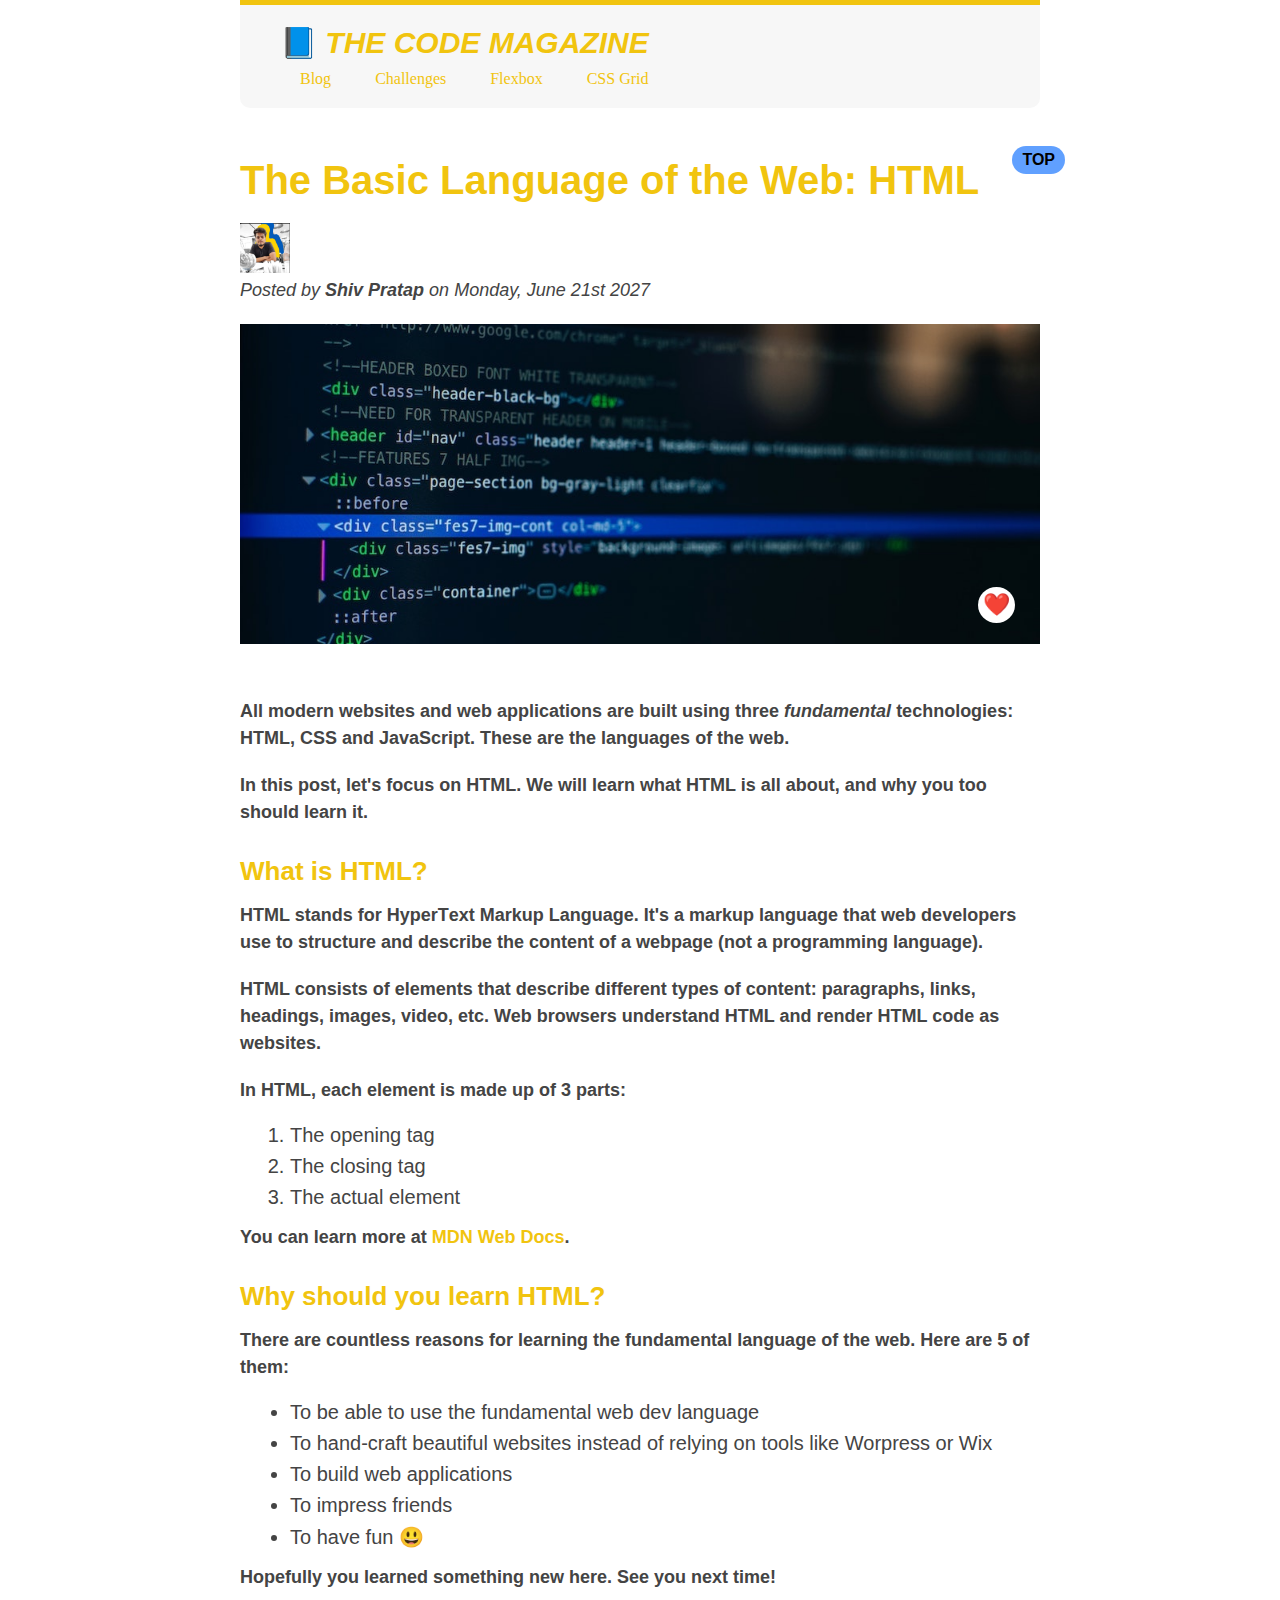
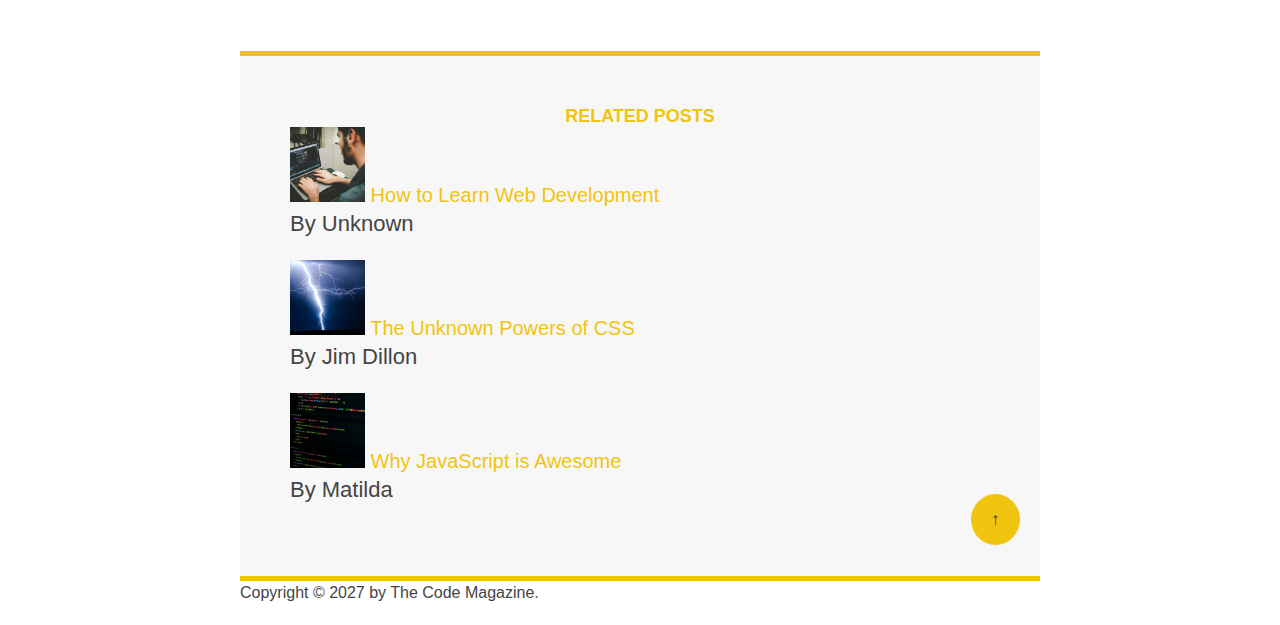
==== index.html @ d39a0a8e "shifted from learning-web-dev repo" ====
<!DOCTYPE html>
<html lang="en">
  <head>
    <meta charset="UTF-8" />
    <title>The Basic Language of the Web: HTML</title>
    <link rel="stylesheet" href="style.css" />
  </head>

  <body>
    <!--
    <h1>The Basic Language of the Web: HTML</h1>
    <h2>The Basic Language of the Web: HTML</h2>
    <h3>The Basic Language of the Web: HTML</h3>
    <h4>The Basic Language of the Web: HTML</h4>
    <h5>The Basic Language of the Web: HTML</h5>
    <h6>The Basic Language of the Web: HTML</h6>
    -->
    <div class="container">
      <header id="top" class="main-header">
        <h1>📘 The Code Magazine</h1>

        <nav>
          <a href="blog.html">Blog</a>
          <a href="#">Challenges</a>
          <a href="#">Flexbox</a>
          <a href="#">CSS Grid</a>
        </nav>
      </header>

      <article>
        <header class="about-author">
          <h2>The Basic Language of the Web: HTML</h2>

          <img
            src="img/photo_2023-05-13_01-30-47.jpg"
            alt="Headshot of Shiv"
            height="50"
            width="50"
          />

          <p id="author">
            Posted by <strong>Shiv Pratap</strong> on Monday, June 21st 2027
          </p>

          <img
            src="img/post-img.jpg"
            alt="HTML code on a screen"
            width="500"
            height="200"
            class="post-image"
          />
          <button class="like">❤️</button>
        </header>

        <p class="related-author">
          All modern websites and web applications are built using three
          <em>fundamental</em>
          technologies: HTML, CSS and JavaScript. These are the languages of the
          web.
        </p>

        <p class="related-author">
          In this post, let's focus on HTML. We will learn what HTML is all
          about, and why you too should learn it.
        </p>

        <h3>What is HTML?</h3>
        <p class="related-author">
          HTML stands for <strong>H</strong>yper<strong>T</strong>ext
          <strong>M</strong>arkup <strong>L</strong>anguage. It's a markup
          language that web developers use to structure and describe the content
          of a webpage (not a programming language).
        </p>
        <p class="related-author">
          HTML consists of elements that describe different types of content:
          paragraphs, links, headings, images, video, etc. Web browsers
          understand HTML and render HTML code as websites.
        </p>
        <p class="related-author">
          In HTML, each element is made up of 3 parts:
        </p>

        <ol>
          <li>The opening tag</li>
          <li>The closing tag</li>
          <li>The actual element</li>
        </ol>

        <p class="related-author">
          You can learn more at
          <a
            href="https://developer.mozilla.org/en-US/docs/Web/HTML"
            target="_blank"
            >MDN Web Docs</a
          >.
        </p>

        <h3>Why should you learn HTML?</h3>

        <p class="related-author">
          There are countless reasons for learning the fundamental language of
          the web. Here are 5 of them:
        </p>

        <ul>
          <li>To be able to use the fundamental web dev language</li>
          <li>
            To hand-craft beautiful websites instead of relying on tools like
            Worpress or Wix
          </li>
          <li>To build web applications</li>
          <li>To impress friends</li>
          <li>To have fun 😃</li>
        </ul>

        <p class="related-author">
          Hopefully you learned something new here. See you next time!
        </p>
      </article>

      <aside class="related-post">
        <h4>Related posts</h4>

        <ul class="noBullet">
          <li>
            <img
              src="img/related-1.jpg"
              alt="Person programming"
              width="75"
              width="75"
            />
            <a href="#">How to Learn Web Development</a>
            <p>By Unknown</p>
          </li>
          <li>
            <img
              src="img/related-2.jpg"
              alt="Lightning"
              width="75"
              heigth="75"
            />
            <a href="#">The Unknown Powers of CSS</a>
            <p>By Jim Dillon</p>
          </li>
          <li>
            <img
              src="img/related-3.jpg"
              alt="JavaScript code on a screen"
              width="75"
              height="75"
            />
            <a href="#">Why JavaScript is Awesome</a>
            <p>By Matilda</p>
          </li>
        </ul>
      </aside>

      <footer>
        <p id="copyright" class="copyright text">
          Copyright &copy; 2027 by The Code Magazine.
        </p>
      </footer>
      <a href="#top"><button class="arrow">&uarr;</button></a>
    </div>
  </body>
</html>
---- style.css ----
* {
  margin: 0;
  padding: 0;
}

h1, h2, h3, h4, p, li{
  font-family: sans-serif;
  color: #444;
}
h1, h2, h3, h4{
  color: #f1c40f;
}
nav a:link {
  display: inline-block;
  margin: 0 20px;
  margin-top: 10px;
}

nav a:link:last-child {
  margin-right: 0;
}

.container {
  width: 800px;
  margin: 0 auto;
  position: relative;
}

.main-header {
  background-color: #f7f7f7;
  padding: 20px 40px;
  border-top: 5px solid #f1c40f;
  margin-bottom: 50px;
  border-bottom-left-radius: 10px;
  border-bottom-right-radius: 10px;
}
.about-author {
  margin-bottom: 50px;
  position: relative;
}
h1{
  font-size: 30px;
  text-transform: uppercase;
  font-style: italic;
 
}
h2{
  font-size: 40px;
  margin-bottom: 20px;
  /* background-color: yellow; */
  position: relative;
}
h3{
  font-size: 26px;
  margin-top: 30px;
  margin-bottom: 15px;
}
h4{
  text-transform: uppercase;
  font-size: 18px;
  text-align: center;
}
p{
  font-family: sans-serif;
  font-size: 22px;
  line-height: 1.5;
  margin-bottom: 20px;
}
li{
  font-size: 20px;
  margin-bottom: 8px;
}
li:last-child {
  margin: 0;
}
/* footer p{
} */

#author {
  font-family: sans-serif;
  font-size: 18px;
  font-style: italic;
}

#copyright {
  font-size: 16px;
}

.related-author {
  font-size: 18px;
  font-weight: bold;
}

.noBullet {
  list-style: none;
}

aside {
  background-color: #f7f7f7;
  border: 5px solid #f1c40f;
  border-width: 5px 0 5px 0;
  padding: 50px 0;
  width: 800px;
}
.post-image {
  width: 100%;
  height: auto;
}

/* body {
  background-color: aqua;
} */
a:link {
  color: #f1c40f;
  text-decoration: none;
}
a:visited{
  color: #f1c40f;

}
a:hover {
  color: #444;
  text-decoration: underline dotted #444;
}

a:active {
  background-color: #f1c40f;
}
/* always use pseudo classes for anchor in lvha order*/
#copyright {
  color: #444;
}

.copyright {
  color: blue;
}

.text {
  color:#f7f7f7
}

footer p {
  color: brown;
}
article {
  margin-bottom: 60px;
}
ul, ol {
  margin-left: 50px;
  margin-bottom: 15px;
}

/*like button on image*/

.like {   
  font-size: 22px;
  background-color: white;
  padding: 5px;
  border-width:0;
  border-radius: 50%;

  position: absolute;
  bottom: 25px;
  right: 25px;
}

.like:hover {
  cursor: pointer;
}
.like:active {
  background-color: #444;
}

.arrow {
  font-size: 18px;
  color: #444;
  background-color: #f1c40f;
  padding: 15px 20px;
  border-width: 0;
  border-radius: 50%;
  position: absolute;
  bottom: 60px;
  right: 20px;
}
.arrow:hover {
  cursor: pointer;
}
.arrow:active {
  background-color: #f7f7f7;
  color: #f1c40f;
  /* cursor: pointer; */
}

h1::first-letter {
  font-style: normal;
}
/* h2::first-letter {
  font-size: 60px;
} */

h2::after {
  content: "TOP";
  font-size: 16px;
  background-color: rgba(0, 102, 255, 0.623);
  color: black;
  padding: 5px 10px;
  position: absolute;
  top: -12PX;
  right: -25PX;
  border-radius: 20px;
}
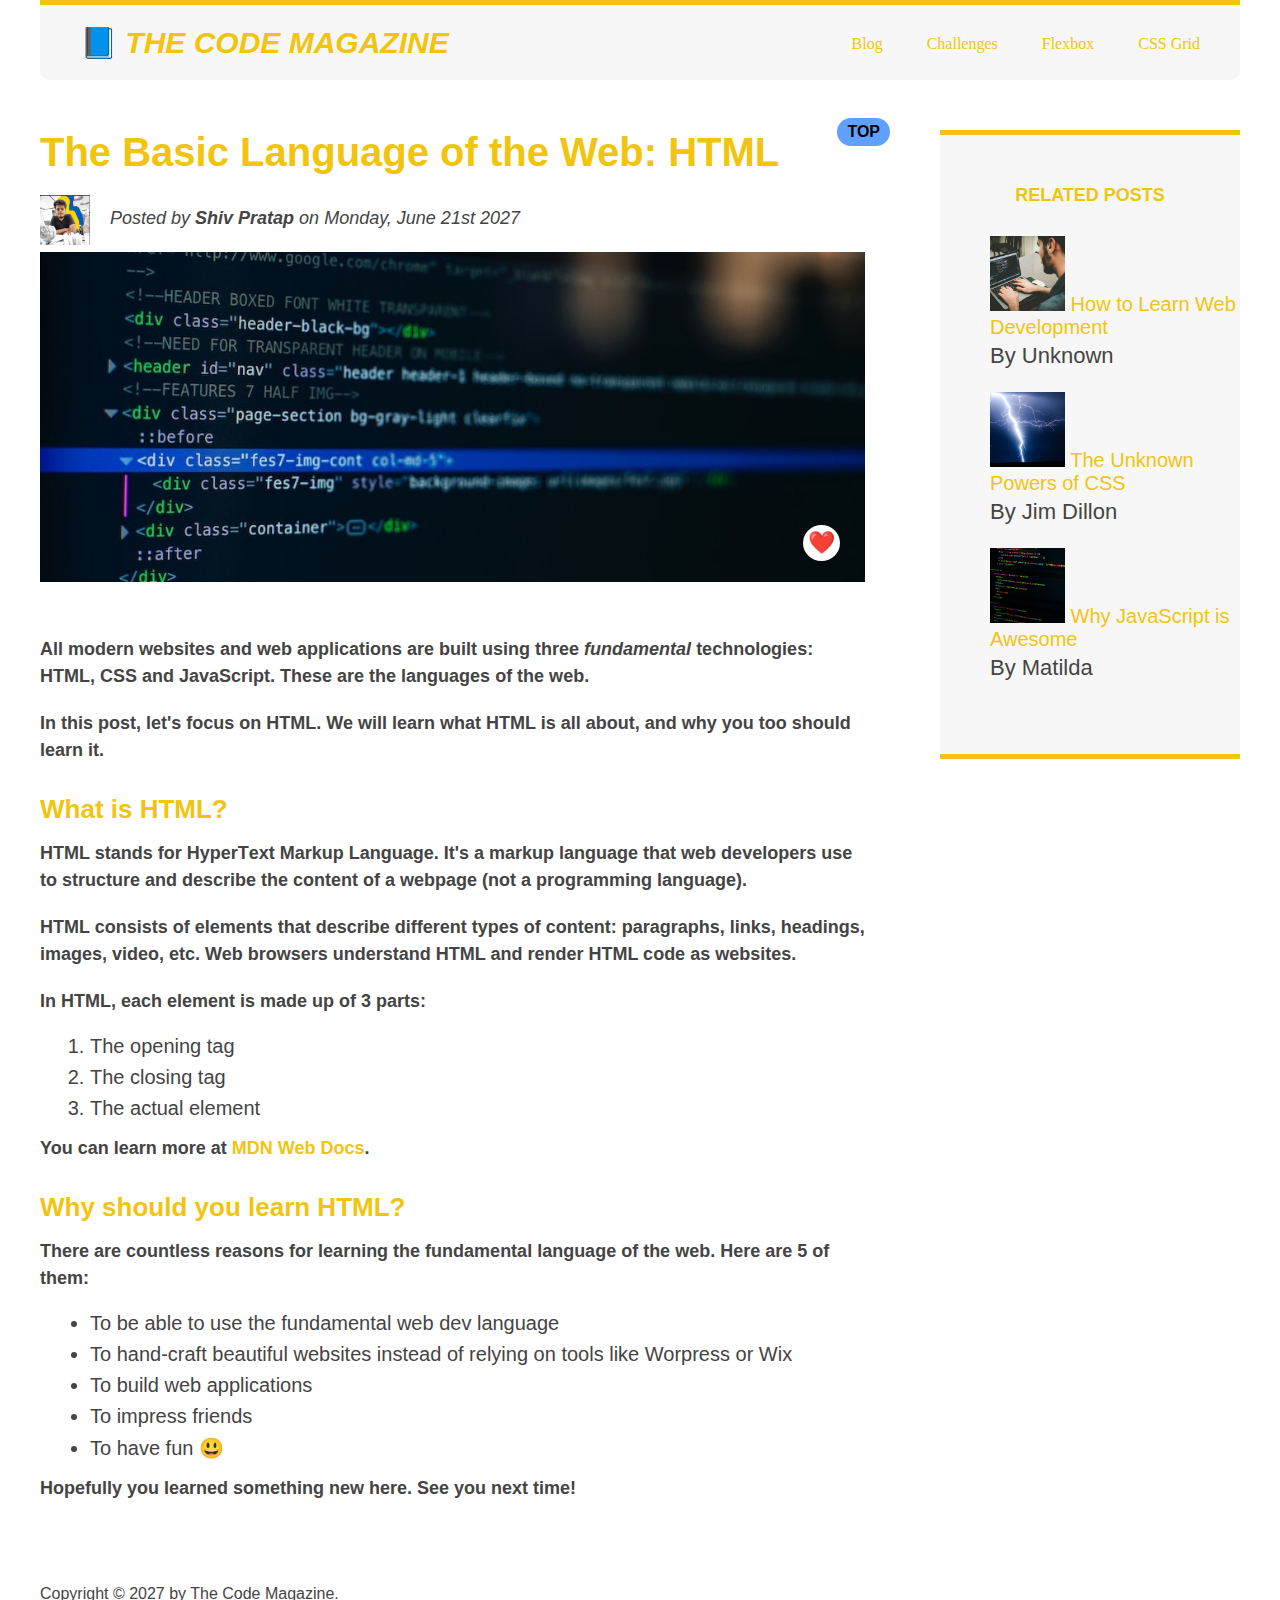
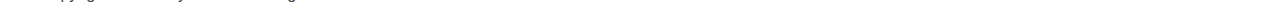
==== commit dc5d0068: "use of float in CSS" ====
--- a/index.html
+++ b/index.html
@@ -19,7 +19,7 @@
       <header id="top" class="main-header">
         <h1>📘 The Code Magazine</h1>
 
-        <nav>
+        <nav class="nav-bar">
           <a href="blog.html">Blog</a>
           <a href="#">Challenges</a>
           <a href="#">Flexbox</a>
@@ -36,9 +36,10 @@
             alt="Headshot of Shiv"
             height="50"
             width="50"
+            class="my-image"
           />
 
-          <p id="author">
+          <p id="author" class="me">
             Posted by <strong>Shiv Pratap</strong> on Monday, June 21st 2027
           </p>
 
@@ -160,7 +161,7 @@
           Copyright &copy; 2027 by The Code Magazine.
         </p>
       </footer>
-      <a href="#top"><button class="arrow">&uarr;</button></a>
+      <!-- <a href="#top"><button class="arrow">&uarr;</button></a> -->
     </div>
   </body>
 </html>
--- a/style.css
+++ b/style.css
@@ -1,13 +1,22 @@
 * {
   margin: 0;
   padding: 0;
-}
-
-h1, h2, h3, h4, p, li{
+  box-sizing: border-box;
+}
+
+h1,
+h2,
+h3,
+h4,
+p,
+li {
   font-family: sans-serif;
   color: #444;
 }
-h1, h2, h3, h4{
+h1,
+h2,
+h3,
+h4 {
   color: #f1c40f;
 }
 nav a:link {
@@ -21,7 +30,7 @@
 }
 
 .container {
-  width: 800px;
+  width: 1200px;
   margin: 0 auto;
   position: relative;
 }
@@ -38,35 +47,35 @@
   margin-bottom: 50px;
   position: relative;
 }
-h1{
+h1 {
   font-size: 30px;
   text-transform: uppercase;
   font-style: italic;
- 
-}
-h2{
+}
+h2 {
   font-size: 40px;
   margin-bottom: 20px;
   /* background-color: yellow; */
   position: relative;
 }
-h3{
+h3 {
   font-size: 26px;
   margin-top: 30px;
   margin-bottom: 15px;
 }
-h4{
+h4 {
   text-transform: uppercase;
   font-size: 18px;
   text-align: center;
-}
-p{
+  margin-bottom: 30px;
+}
+p {
   font-family: sans-serif;
   font-size: 22px;
   line-height: 1.5;
   margin-bottom: 20px;
 }
-li{
+li {
   font-size: 20px;
   margin-bottom: 8px;
 }
@@ -114,9 +123,8 @@
   color: #f1c40f;
   text-decoration: none;
 }
-a:visited{
-  color: #f1c40f;
-
+a:visited {
+  color: #f1c40f;
 }
 a:hover {
   color: #444;
@@ -136,7 +144,7 @@
 }
 
 .text {
-  color:#f7f7f7
+  color: #f7f7f7;
 }
 
 footer p {
@@ -145,18 +153,19 @@
 article {
   margin-bottom: 60px;
 }
-ul, ol {
+ul,
+ol {
   margin-left: 50px;
   margin-bottom: 15px;
 }
 
 /*like button on image*/
 
-.like {   
+.like {
   font-size: 22px;
   background-color: white;
   padding: 5px;
-  border-width:0;
+  border-width: 0;
   border-radius: 50%;
 
   position: absolute;
@@ -171,7 +180,7 @@
   background-color: #444;
 }
 
-.arrow {
+/* .arrow {
   font-size: 18px;
   color: #444;
   background-color: #f1c40f;
@@ -188,8 +197,8 @@
 .arrow:active {
   background-color: #f7f7f7;
   color: #f1c40f;
-  /* cursor: pointer; */
-}
+  /* cursor: pointer; 
+}*/
 
 h1::first-letter {
   font-style: normal;
@@ -205,7 +214,52 @@
   color: black;
   padding: 5px 10px;
   position: absolute;
-  top: -12PX;
-  right: -25PX;
+  top: -12px;
+  right: -25px;
   border-radius: 20px;
-}+}
+
+/*floats*/
+
+h1 {
+  float: left;
+}
+
+.nav-bar {
+  display: inline;
+  float: right;
+  /* margin-left: 20px; */
+}
+
+.main-header::after {
+  clear: both;
+  content: "";
+  display: block;
+}
+
+.my-image {
+  float: left;
+}
+.me {
+  float: left;
+  margin-top: 10px;
+  margin-left: 20px;
+}
+article {
+  float: left;
+  width: 825px;
+}
+aside {
+  float: right;
+  width: 300px;
+  /* height: 300px; */
+  /* height: 500px;
+  padding: 50px 0 70px 0; */
+}
+
+/* ul li a {
+  display: block;
+} */
+footer {
+  clear: both;
+}
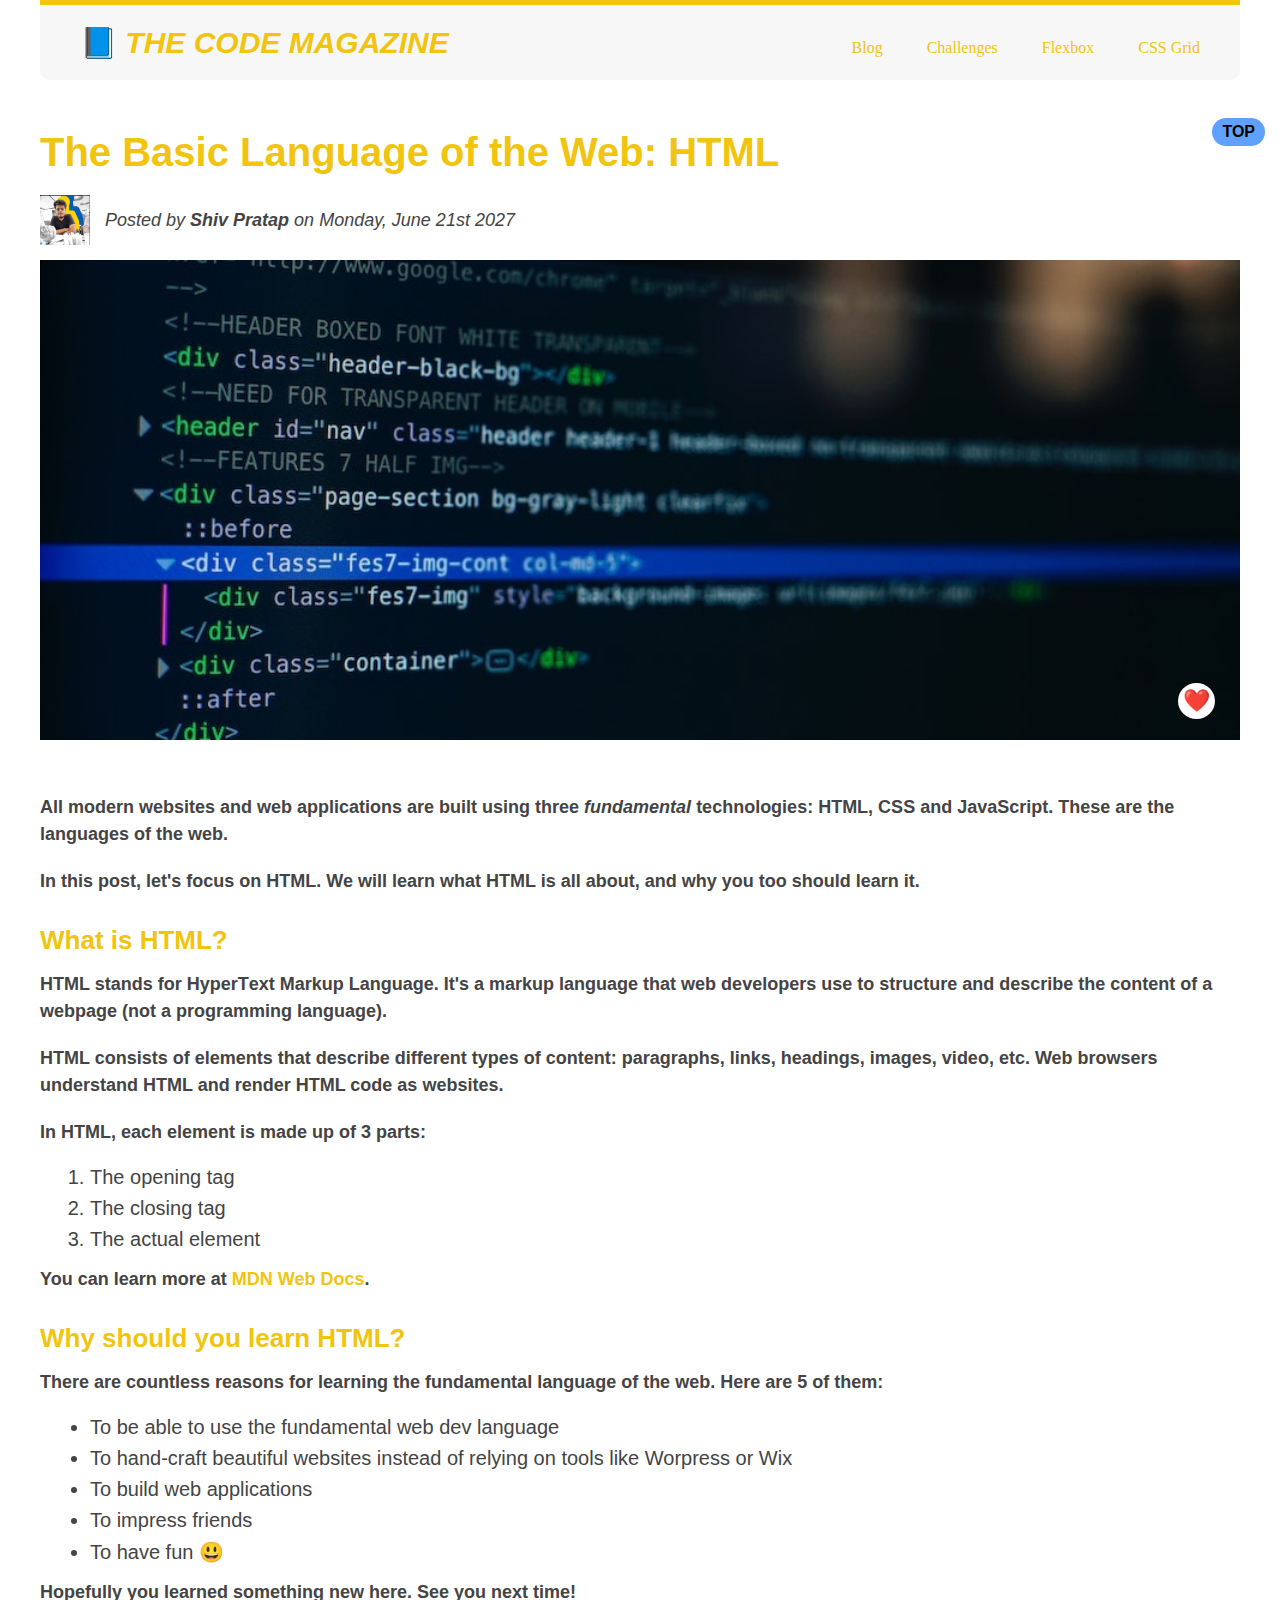
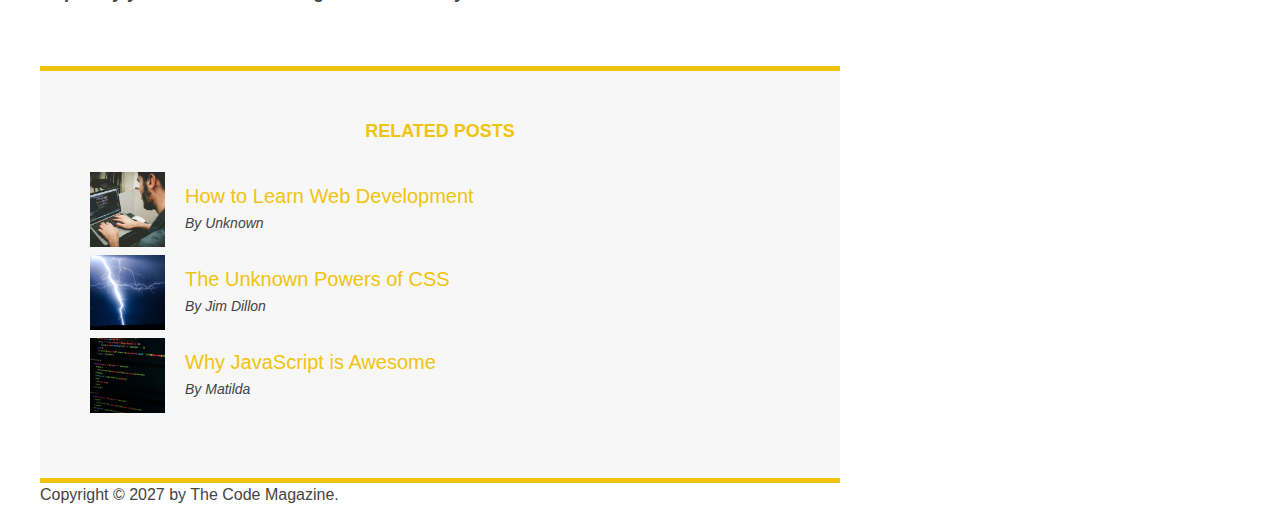
==== commit b9b9de61: "adding flex to the project and removing floats" ====
--- a/index.html
+++ b/index.html
@@ -22,7 +22,7 @@
         <nav class="nav-bar">
           <a href="blog.html">Blog</a>
           <a href="#">Challenges</a>
-          <a href="#">Flexbox</a>
+          <a href="flexbox.html">Flexbox</a>
           <a href="#">CSS Grid</a>
         </nav>
       </header>
@@ -30,19 +30,19 @@
       <article>
         <header class="about-author">
           <h2>The Basic Language of the Web: HTML</h2>
+          <div class="author-section">
+            <img
+              src="img/photo_2023-05-13_01-30-47.jpg"
+              alt="Headshot of Shiv"
+              height="50"
+              width="50"
+              class="my-image"
+            />
 
-          <img
-            src="img/photo_2023-05-13_01-30-47.jpg"
-            alt="Headshot of Shiv"
-            height="50"
-            width="50"
-            class="my-image"
-          />
-
-          <p id="author" class="me">
-            Posted by <strong>Shiv Pratap</strong> on Monday, June 21st 2027
-          </p>
-
+            <p id="author" class="me">
+              Posted by <strong>Shiv Pratap</strong> on Monday, June 21st 2027
+            </p>
+          </div>
           <img
             src="img/post-img.jpg"
             alt="HTML code on a screen"
@@ -123,35 +123,41 @@
         <h4>Related posts</h4>
 
         <ul class="noBullet">
-          <li>
+          <li class="noBulletPost">
             <img
               src="img/related-1.jpg"
               alt="Person programming"
               width="75"
               width="75"
             />
-            <a href="#">How to Learn Web Development</a>
-            <p>By Unknown</p>
+            <div>
+              <a href="#">How to Learn Web Development</a>
+              <p class="by">By Unknown</p>
+            </div>
           </li>
-          <li>
+          <li class="noBulletPost">
             <img
               src="img/related-2.jpg"
               alt="Lightning"
               width="75"
               heigth="75"
             />
-            <a href="#">The Unknown Powers of CSS</a>
-            <p>By Jim Dillon</p>
+            <div>
+              <a href="#">The Unknown Powers of CSS</a>
+              <p class="by">By Jim Dillon</p>
+            </div>
           </li>
-          <li>
+          <li class="noBulletPost">
             <img
               src="img/related-3.jpg"
               alt="JavaScript code on a screen"
               width="75"
               height="75"
             />
-            <a href="#">Why JavaScript is Awesome</a>
-            <p>By Matilda</p>
+            <div>
+              <a href="#">Why JavaScript is Awesome</a>
+              <p class="by">By Matilda</p>
+            </div>
           </li>
         </ul>
       </aside>
--- a/style.css
+++ b/style.css
@@ -4,6 +4,9 @@
   box-sizing: border-box;
 }
 
+/* h1 {
+  this is random stuff
+} */
 h1,
 h2,
 h3,
@@ -89,10 +92,13 @@
   font-family: sans-serif;
   font-size: 18px;
   font-style: italic;
+  margin-left: 15px;
+  margin-bottom: 0;
 }
 
 #copyright {
   font-size: 16px;
+  /* margin-bottom: 0; */
 }
 
 .related-author {
@@ -221,14 +227,14 @@
 
 /*floats*/
 
-h1 {
+/* h1 {
   float: left;
 }
 
 .nav-bar {
   display: inline;
   float: right;
-  /* margin-left: 20px; */
+                          
 }
 
 .main-header::after {
@@ -252,14 +258,45 @@
 aside {
   float: right;
   width: 300px;
-  /* height: 300px; */
-  /* height: 500px;
-  padding: 50px 0 70px 0; */
-}
-
-/* ul li a {
-  display: block;
-} */
+}
+
+                                           
 footer {
   clear: both;
-}
+} */
+
+/*Using flex-box*/
+
+.main-header {
+  display: flex;
+  justify-content: space-between;
+  align-items: center;
+}
+.author-section {
+  /* background-color: red; */
+  margin-bottom: 15px;
+  /* width: 500px; */
+  display: flex;
+  /* justify-content: space-between; */
+  align-items: center;
+}
+
+.noBulletPost {
+  /* background-color: red; */
+  display: flex;
+  align-items: center;
+  gap: 20px;
+  /* width: 380px;
+  justify-content: space-between; */
+}
+.by {
+  margin-bottom: 0;
+  font-size: 14px;
+  font-weight: normal;
+  font-style: italic;
+  margin-top: 5px;
+}
+
+/* .noBulletPost div {
+  margin-left: 20px;
+} */
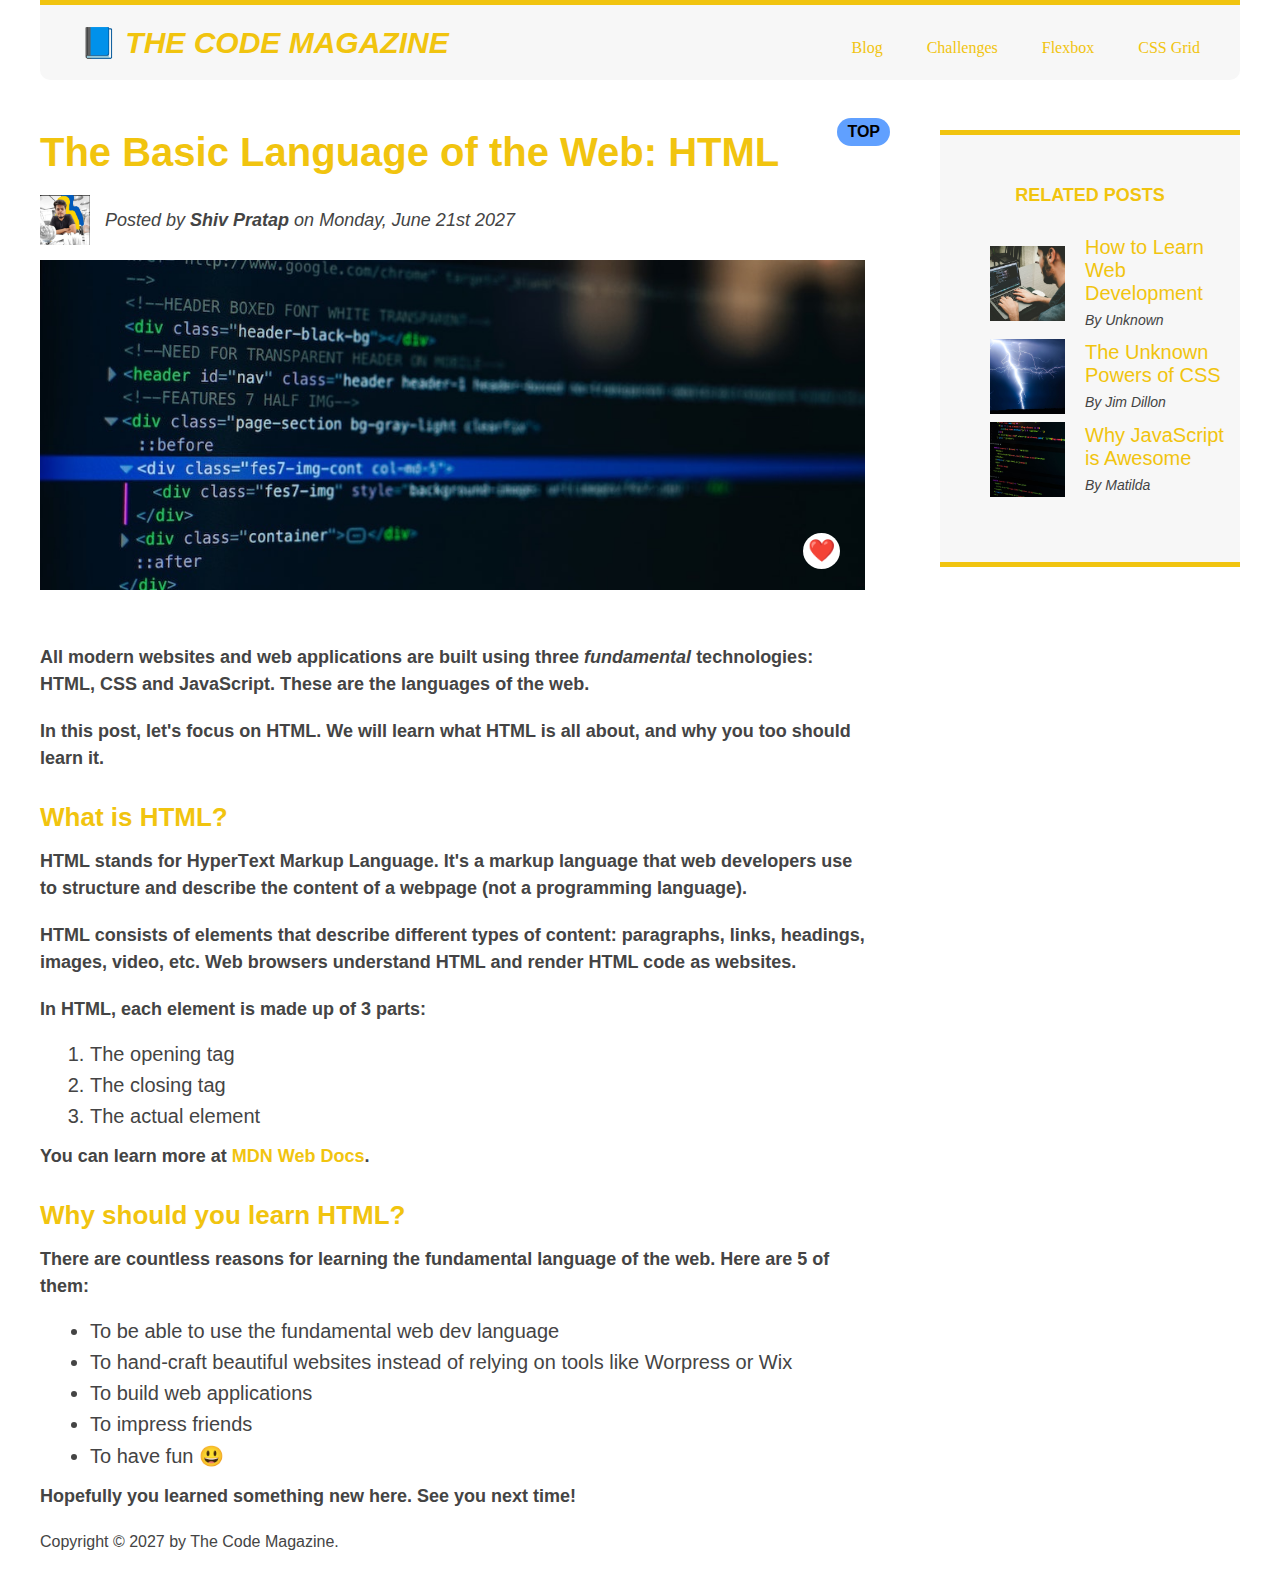
==== commit 59a04578: "started learning grid in CSS" ====
--- a/index.html
+++ b/index.html
@@ -23,144 +23,145 @@
           <a href="blog.html">Blog</a>
           <a href="#">Challenges</a>
           <a href="flexbox.html">Flexbox</a>
-          <a href="#">CSS Grid</a>
+          <a href="css-grid.html">CSS Grid</a>
         </nav>
       </header>
+      <div class="flex">
+        <article>
+          <header class="about-author">
+            <h2>The Basic Language of the Web: HTML</h2>
+            <div class="author-section">
+              <img
+                src="img/photo_2023-05-13_01-30-47.jpg"
+                alt="Headshot of Shiv"
+                height="50"
+                width="50"
+                class="my-image"
+              />
 
-      <article>
-        <header class="about-author">
-          <h2>The Basic Language of the Web: HTML</h2>
-          <div class="author-section">
+              <p id="author" class="me">
+                Posted by <strong>Shiv Pratap</strong> on Monday, June 21st 2027
+              </p>
+            </div>
             <img
-              src="img/photo_2023-05-13_01-30-47.jpg"
-              alt="Headshot of Shiv"
-              height="50"
-              width="50"
-              class="my-image"
+              src="img/post-img.jpg"
+              alt="HTML code on a screen"
+              width="500"
+              height="200"
+              class="post-image"
             />
+            <button class="like">❤️</button>
+          </header>
 
-            <p id="author" class="me">
-              Posted by <strong>Shiv Pratap</strong> on Monday, June 21st 2027
-            </p>
-          </div>
-          <img
-            src="img/post-img.jpg"
-            alt="HTML code on a screen"
-            width="500"
-            height="200"
-            class="post-image"
-          />
-          <button class="like">❤️</button>
-        </header>
+          <p class="related-author">
+            All modern websites and web applications are built using three
+            <em>fundamental</em>
+            technologies: HTML, CSS and JavaScript. These are the languages of
+            the web.
+          </p>
 
-        <p class="related-author">
-          All modern websites and web applications are built using three
-          <em>fundamental</em>
-          technologies: HTML, CSS and JavaScript. These are the languages of the
-          web.
-        </p>
+          <p class="related-author">
+            In this post, let's focus on HTML. We will learn what HTML is all
+            about, and why you too should learn it.
+          </p>
 
-        <p class="related-author">
-          In this post, let's focus on HTML. We will learn what HTML is all
-          about, and why you too should learn it.
-        </p>
+          <h3>What is HTML?</h3>
+          <p class="related-author">
+            HTML stands for <strong>H</strong>yper<strong>T</strong>ext
+            <strong>M</strong>arkup <strong>L</strong>anguage. It's a markup
+            language that web developers use to structure and describe the
+            content of a webpage (not a programming language).
+          </p>
+          <p class="related-author">
+            HTML consists of elements that describe different types of content:
+            paragraphs, links, headings, images, video, etc. Web browsers
+            understand HTML and render HTML code as websites.
+          </p>
+          <p class="related-author">
+            In HTML, each element is made up of 3 parts:
+          </p>
 
-        <h3>What is HTML?</h3>
-        <p class="related-author">
-          HTML stands for <strong>H</strong>yper<strong>T</strong>ext
-          <strong>M</strong>arkup <strong>L</strong>anguage. It's a markup
-          language that web developers use to structure and describe the content
-          of a webpage (not a programming language).
-        </p>
-        <p class="related-author">
-          HTML consists of elements that describe different types of content:
-          paragraphs, links, headings, images, video, etc. Web browsers
-          understand HTML and render HTML code as websites.
-        </p>
-        <p class="related-author">
-          In HTML, each element is made up of 3 parts:
-        </p>
+          <ol>
+            <li>The opening tag</li>
+            <li>The closing tag</li>
+            <li>The actual element</li>
+          </ol>
 
-        <ol>
-          <li>The opening tag</li>
-          <li>The closing tag</li>
-          <li>The actual element</li>
-        </ol>
+          <p class="related-author">
+            You can learn more at
+            <a
+              href="https://developer.mozilla.org/en-US/docs/Web/HTML"
+              target="_blank"
+              >MDN Web Docs</a
+            >.
+          </p>
 
-        <p class="related-author">
-          You can learn more at
-          <a
-            href="https://developer.mozilla.org/en-US/docs/Web/HTML"
-            target="_blank"
-            >MDN Web Docs</a
-          >.
-        </p>
+          <h3>Why should you learn HTML?</h3>
 
-        <h3>Why should you learn HTML?</h3>
+          <p class="related-author">
+            There are countless reasons for learning the fundamental language of
+            the web. Here are 5 of them:
+          </p>
 
-        <p class="related-author">
-          There are countless reasons for learning the fundamental language of
-          the web. Here are 5 of them:
-        </p>
+          <ul>
+            <li>To be able to use the fundamental web dev language</li>
+            <li>
+              To hand-craft beautiful websites instead of relying on tools like
+              Worpress or Wix
+            </li>
+            <li>To build web applications</li>
+            <li>To impress friends</li>
+            <li>To have fun 😃</li>
+          </ul>
 
-        <ul>
-          <li>To be able to use the fundamental web dev language</li>
-          <li>
-            To hand-craft beautiful websites instead of relying on tools like
-            Worpress or Wix
-          </li>
-          <li>To build web applications</li>
-          <li>To impress friends</li>
-          <li>To have fun 😃</li>
-        </ul>
+          <p class="related-author">
+            Hopefully you learned something new here. See you next time!
+          </p>
+        </article>
 
-        <p class="related-author">
-          Hopefully you learned something new here. See you next time!
-        </p>
-      </article>
+        <aside class="related-post">
+          <h4>Related posts</h4>
 
-      <aside class="related-post">
-        <h4>Related posts</h4>
-
-        <ul class="noBullet">
-          <li class="noBulletPost">
-            <img
-              src="img/related-1.jpg"
-              alt="Person programming"
-              width="75"
-              width="75"
-            />
-            <div>
-              <a href="#">How to Learn Web Development</a>
-              <p class="by">By Unknown</p>
-            </div>
-          </li>
-          <li class="noBulletPost">
-            <img
-              src="img/related-2.jpg"
-              alt="Lightning"
-              width="75"
-              heigth="75"
-            />
-            <div>
-              <a href="#">The Unknown Powers of CSS</a>
-              <p class="by">By Jim Dillon</p>
-            </div>
-          </li>
-          <li class="noBulletPost">
-            <img
-              src="img/related-3.jpg"
-              alt="JavaScript code on a screen"
-              width="75"
-              height="75"
-            />
-            <div>
-              <a href="#">Why JavaScript is Awesome</a>
-              <p class="by">By Matilda</p>
-            </div>
-          </li>
-        </ul>
-      </aside>
+          <ul class="noBullet">
+            <li class="noBulletPost">
+              <img
+                src="img/related-1.jpg"
+                alt="Person programming"
+                width="75"
+                width="75"
+              />
+              <div>
+                <a href="#">How to Learn Web Development</a>
+                <p class="by">By Unknown</p>
+              </div>
+            </li>
+            <li class="noBulletPost">
+              <img
+                src="img/related-2.jpg"
+                alt="Lightning"
+                width="75"
+                heigth="75"
+              />
+              <div>
+                <a href="#">The Unknown Powers of CSS</a>
+                <p class="by">By Jim Dillon</p>
+              </div>
+            </li>
+            <li class="noBulletPost">
+              <img
+                src="img/related-3.jpg"
+                alt="JavaScript code on a screen"
+                width="75"
+                height="75"
+              />
+              <div>
+                <a href="#">Why JavaScript is Awesome</a>
+                <p class="by">By Matilda</p>
+              </div>
+            </li>
+          </ul>
+        </aside>
+      </div>
 
       <footer>
         <p id="copyright" class="copyright text">
--- a/style.css
+++ b/style.css
@@ -28,6 +28,10 @@
   margin-top: 10px;
 }
 
+nav a:hover {
+  font-size: 18px;
+}
+
 nav a:link:last-child {
   margin-right: 0;
 }
@@ -116,6 +120,7 @@
   border-width: 5px 0 5px 0;
   padding: 50px 0;
   width: 800px;
+  align-self: flex-start;
 }
 .post-image {
   width: 100%;
@@ -300,3 +305,15 @@
 /* .noBulletPost div {
   margin-left: 20px;
 } */
+.flex {
+  display: flex;
+  gap: 75px;
+}
+aside {
+  align-self: flex-start;
+  flex: 0 0 300px;
+}
+article {
+  flex: 1;
+  margin-bottom: 0;
+}
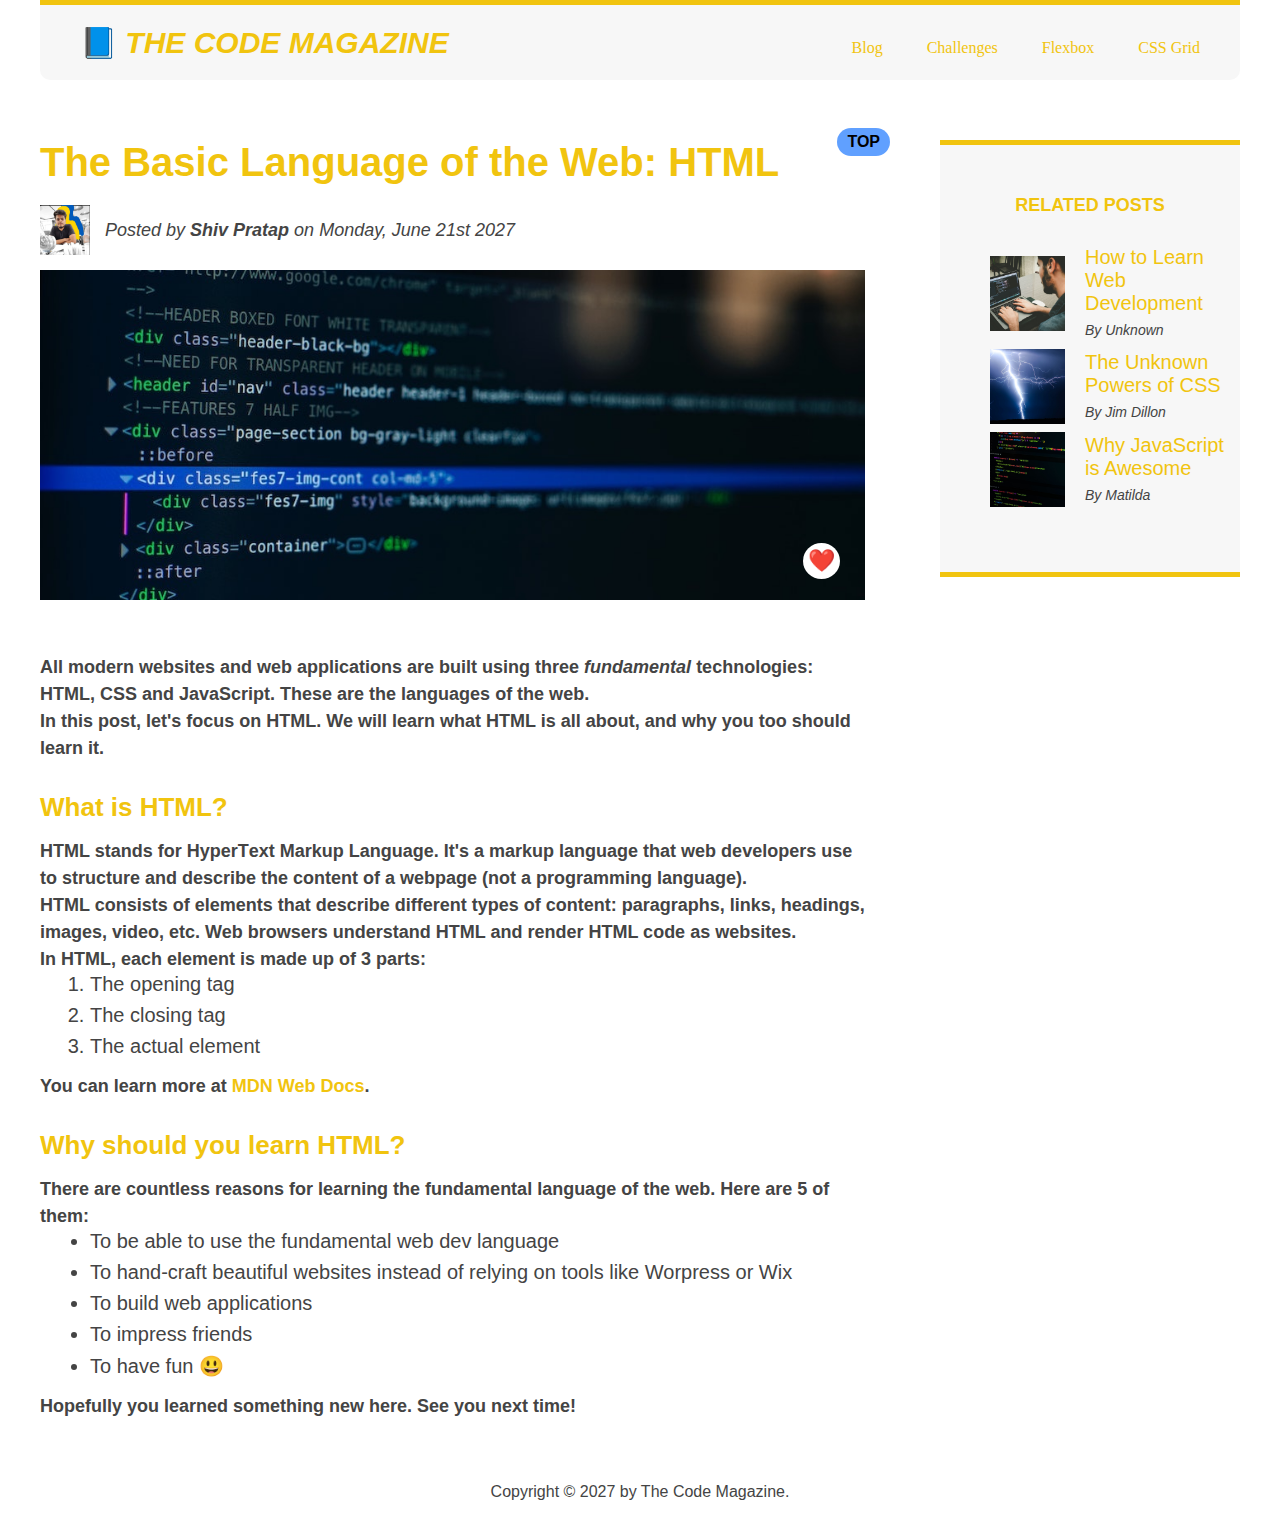
==== commit 63c5da85: "this is final model of the challenge not visually but logically" ====
--- a/index.html
+++ b/index.html
@@ -26,142 +26,143 @@
           <a href="css-grid.html">CSS Grid</a>
         </nav>
       </header>
-      <div class="flex">
-        <article>
-          <header class="about-author">
-            <h2>The Basic Language of the Web: HTML</h2>
-            <div class="author-section">
-              <img
-                src="img/photo_2023-05-13_01-30-47.jpg"
-                alt="Headshot of Shiv"
-                height="50"
-                width="50"
-                class="my-image"
-              />
+      <!-- was only necessary for flexbox -->
+      <!-- <div class="flex"> -->
+      <article>
+        <header class="about-author">
+          <h2>The Basic Language of the Web: HTML</h2>
+          <div class="author-section">
+            <img
+              src="img/photo_2023-05-13_01-30-47.jpg"
+              alt="Headshot of Shiv"
+              height="50"
+              width="50"
+              class="my-image"
+            />
 
-              <p id="author" class="me">
-                Posted by <strong>Shiv Pratap</strong> on Monday, June 21st 2027
-              </p>
+            <p id="author" class="me">
+              Posted by <strong>Shiv Pratap</strong> on Monday, June 21st 2027
+            </p>
+          </div>
+          <img
+            src="img/post-img.jpg"
+            alt="HTML code on a screen"
+            width="500"
+            height="200"
+            class="post-image"
+          />
+          <button class="like">❤️</button>
+        </header>
+
+        <p class="related-author">
+          All modern websites and web applications are built using three
+          <em>fundamental</em>
+          technologies: HTML, CSS and JavaScript. These are the languages of the
+          web.
+        </p>
+
+        <p class="related-author">
+          In this post, let's focus on HTML. We will learn what HTML is all
+          about, and why you too should learn it.
+        </p>
+
+        <h3>What is HTML?</h3>
+        <p class="related-author">
+          HTML stands for <strong>H</strong>yper<strong>T</strong>ext
+          <strong>M</strong>arkup <strong>L</strong>anguage. It's a markup
+          language that web developers use to structure and describe the content
+          of a webpage (not a programming language).
+        </p>
+        <p class="related-author">
+          HTML consists of elements that describe different types of content:
+          paragraphs, links, headings, images, video, etc. Web browsers
+          understand HTML and render HTML code as websites.
+        </p>
+        <p class="related-author">
+          In HTML, each element is made up of 3 parts:
+        </p>
+
+        <ol>
+          <li>The opening tag</li>
+          <li>The closing tag</li>
+          <li>The actual element</li>
+        </ol>
+
+        <p class="related-author">
+          You can learn more at
+          <a
+            href="https://developer.mozilla.org/en-US/docs/Web/HTML"
+            target="_blank"
+            >MDN Web Docs</a
+          >.
+        </p>
+
+        <h3>Why should you learn HTML?</h3>
+
+        <p class="related-author">
+          There are countless reasons for learning the fundamental language of
+          the web. Here are 5 of them:
+        </p>
+
+        <ul>
+          <li>To be able to use the fundamental web dev language</li>
+          <li>
+            To hand-craft beautiful websites instead of relying on tools like
+            Worpress or Wix
+          </li>
+          <li>To build web applications</li>
+          <li>To impress friends</li>
+          <li>To have fun 😃</li>
+        </ul>
+
+        <p class="related-author">
+          Hopefully you learned something new here. See you next time!
+        </p>
+      </article>
+
+      <aside class="related-post">
+        <h4>Related posts</h4>
+
+        <ul class="noBullet">
+          <li class="noBulletPost">
+            <img
+              src="img/related-1.jpg"
+              alt="Person programming"
+              width="75"
+              width="75"
+            />
+            <div>
+              <a href="#">How to Learn Web Development</a>
+              <p class="by">By Unknown</p>
             </div>
+          </li>
+          <li class="noBulletPost">
             <img
-              src="img/post-img.jpg"
-              alt="HTML code on a screen"
-              width="500"
-              height="200"
-              class="post-image"
+              src="img/related-2.jpg"
+              alt="Lightning"
+              width="75"
+              heigth="75"
             />
-            <button class="like">❤️</button>
-          </header>
-
-          <p class="related-author">
-            All modern websites and web applications are built using three
-            <em>fundamental</em>
-            technologies: HTML, CSS and JavaScript. These are the languages of
-            the web.
-          </p>
-
-          <p class="related-author">
-            In this post, let's focus on HTML. We will learn what HTML is all
-            about, and why you too should learn it.
-          </p>
-
-          <h3>What is HTML?</h3>
-          <p class="related-author">
-            HTML stands for <strong>H</strong>yper<strong>T</strong>ext
-            <strong>M</strong>arkup <strong>L</strong>anguage. It's a markup
-            language that web developers use to structure and describe the
-            content of a webpage (not a programming language).
-          </p>
-          <p class="related-author">
-            HTML consists of elements that describe different types of content:
-            paragraphs, links, headings, images, video, etc. Web browsers
-            understand HTML and render HTML code as websites.
-          </p>
-          <p class="related-author">
-            In HTML, each element is made up of 3 parts:
-          </p>
-
-          <ol>
-            <li>The opening tag</li>
-            <li>The closing tag</li>
-            <li>The actual element</li>
-          </ol>
-
-          <p class="related-author">
-            You can learn more at
-            <a
-              href="https://developer.mozilla.org/en-US/docs/Web/HTML"
-              target="_blank"
-              >MDN Web Docs</a
-            >.
-          </p>
-
-          <h3>Why should you learn HTML?</h3>
-
-          <p class="related-author">
-            There are countless reasons for learning the fundamental language of
-            the web. Here are 5 of them:
-          </p>
-
-          <ul>
-            <li>To be able to use the fundamental web dev language</li>
-            <li>
-              To hand-craft beautiful websites instead of relying on tools like
-              Worpress or Wix
-            </li>
-            <li>To build web applications</li>
-            <li>To impress friends</li>
-            <li>To have fun 😃</li>
-          </ul>
-
-          <p class="related-author">
-            Hopefully you learned something new here. See you next time!
-          </p>
-        </article>
-
-        <aside class="related-post">
-          <h4>Related posts</h4>
-
-          <ul class="noBullet">
-            <li class="noBulletPost">
-              <img
-                src="img/related-1.jpg"
-                alt="Person programming"
-                width="75"
-                width="75"
-              />
-              <div>
-                <a href="#">How to Learn Web Development</a>
-                <p class="by">By Unknown</p>
-              </div>
-            </li>
-            <li class="noBulletPost">
-              <img
-                src="img/related-2.jpg"
-                alt="Lightning"
-                width="75"
-                heigth="75"
-              />
-              <div>
-                <a href="#">The Unknown Powers of CSS</a>
-                <p class="by">By Jim Dillon</p>
-              </div>
-            </li>
-            <li class="noBulletPost">
-              <img
-                src="img/related-3.jpg"
-                alt="JavaScript code on a screen"
-                width="75"
-                height="75"
-              />
-              <div>
-                <a href="#">Why JavaScript is Awesome</a>
-                <p class="by">By Matilda</p>
-              </div>
-            </li>
-          </ul>
-        </aside>
-      </div>
+            <div>
+              <a href="#">The Unknown Powers of CSS</a>
+              <p class="by">By Jim Dillon</p>
+            </div>
+          </li>
+          <li class="noBulletPost">
+            <img
+              src="img/related-3.jpg"
+              alt="JavaScript code on a screen"
+              width="75"
+              height="75"
+            />
+            <div>
+              <a href="#">Why JavaScript is Awesome</a>
+              <p class="by">By Matilda</p>
+            </div>
+          </li>
+        </ul>
+      </aside>
+      <!-- </div> -->
 
       <footer>
         <p id="copyright" class="copyright text">
--- a/style.css
+++ b/style.css
@@ -46,7 +46,7 @@
   background-color: #f7f7f7;
   padding: 20px 40px;
   border-top: 5px solid #f1c40f;
-  margin-bottom: 50px;
+  /* margin-bottom: 50px; */ /*removing this margin and will use gap in grid*/
   border-bottom-left-radius: 10px;
   border-bottom-right-radius: 10px;
 }
@@ -108,6 +108,8 @@
 .related-author {
   font-size: 18px;
   font-weight: bold;
+
+  margin-bottom: 0;
 }
 
 .noBullet {
@@ -119,8 +121,9 @@
   border: 5px solid #f1c40f;
   border-width: 5px 0 5px 0;
   padding: 50px 0;
-  width: 800px;
-  align-self: flex-start;
+
+  /* width: 800px;                                 only necessary for flexbox now using grid so removed this properties
+  align-self: flex-start; */
 }
 .post-image {
   width: 100%;
@@ -161,9 +164,9 @@
 footer p {
   color: brown;
 }
-article {
-  margin-bottom: 60px;
-}
+/* article {
+  margin-bottom: 60px;                    don't need in grid
+} */
 ul,
 ol {
   margin-left: 50px;
@@ -305,7 +308,9 @@
 /* .noBulletPost div {
   margin-left: 20px;
 } */
-.flex {
+
+/*removed flexbox for article and aside, will use grid for it*/
+/* .flex {
   display: flex;
   gap: 75px;
 }
@@ -316,4 +321,25 @@
 article {
   flex: 1;
   margin-bottom: 0;
-}
+} */
+
+/*Using grid instead*/
+
+.container {
+  display: grid;
+  grid-template-columns: 1fr 300px; /*1fr will use the remaining space left after using 300px*/
+  /* grid-template-rows: 150px 1fr 30px; */
+  row-gap: 60px;
+  column-gap: 75px;
+}
+.main-header {
+  grid-column: 1 / 3; /*giving all the columns from 1 to 3 to main header in first row    where 1 and 3 represent grid lines*/
+}
+
+aside {
+  align-self: start; /*putting aside that is inside the cell in the start vertically*/
+}
+footer {
+  grid-column: 1 / 3;
+  justify-self: center; /*centering the footer in the complete row as it is occupied whole by it*/
+}
